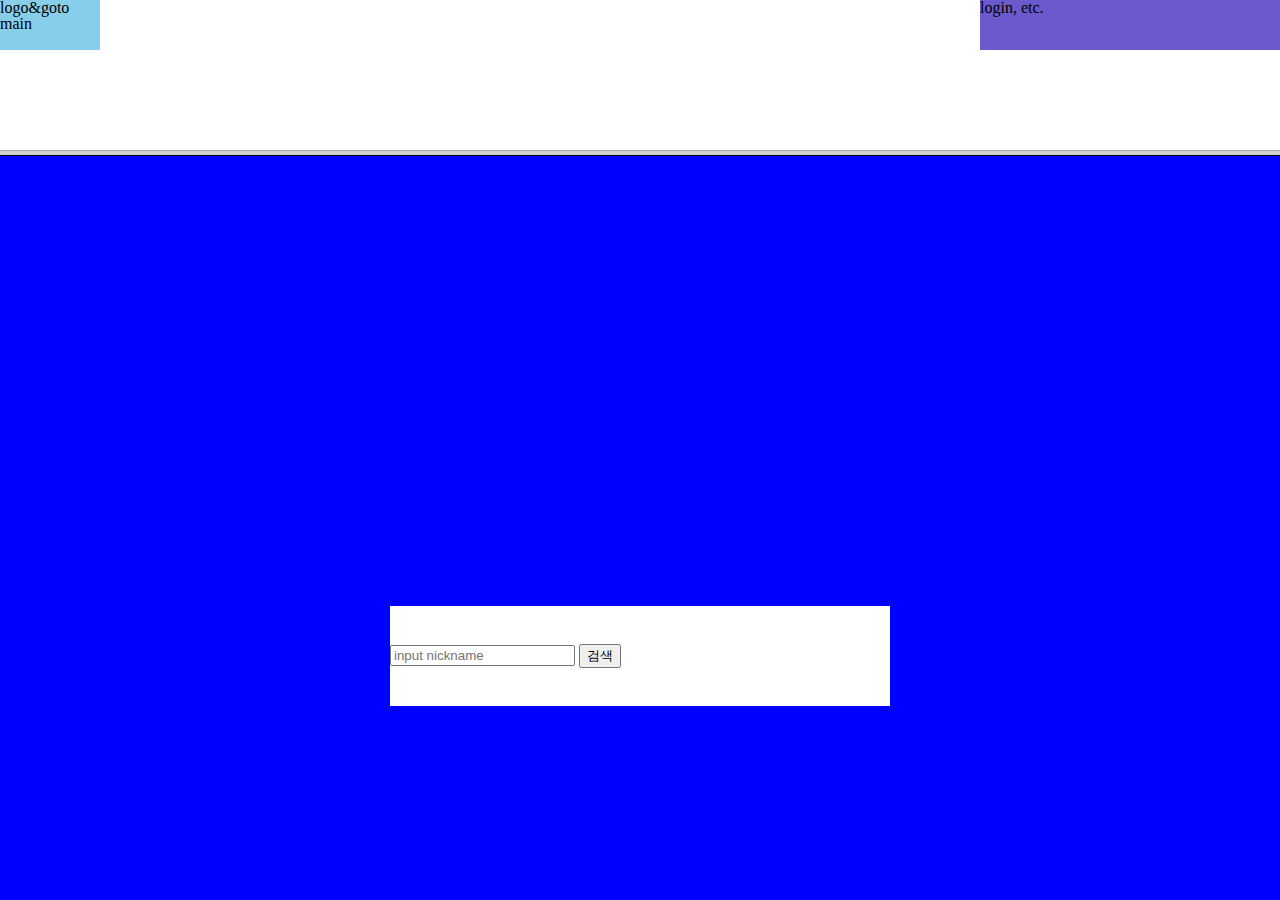
==== index.html @ 20aa54f6 "Initialize html and css file" ====
<!DOCTYPE html>
<html>
    <head>
        <meta charset="UTF-8">
        <title> 사이퍼즈 전적검색기</title>
        <link href="css/lib/unnecessary-html.css" rel="stylesheet" type="text/css">
        <link href="css/layout/layout.css" rel="stylesheet" type="text/css">
        <link href="css/contents/index.css" rel="stylesheet" type="text/css">
        <link href="css/contents/header.css" rel="stylesheet" type="text/css">
    </head>
    <frameset rows="150, *">
        <frame src="header.html" name="header" noresize></frame>
        <frame src="index-body.html" name="index-body" noresize></frame>
    </frameset>
</html>
---- css/lib/unnecessary-html.css ----
/* http://meyerweb.com/eric/tools/css/reset/ */
/* v1.0 | 20080212 */

html, body, div, span, applet, object, iframe,
h1, h2, h3, h4, h5, h6, p, blockquote, pre,
a, abbr, acronym, address, big, cite, code,
del, dfn, em, font, img, ins, kbd, q, s, samp,
small, strike, strong, sub, sup, tt, var,
b, u, i, center,
dl, dt, dd, ol, ul, li,
fieldset, form, label, legend,
table, caption, tbody, tfoot, thead, tr, th, td {
	margin: 0;
	padding: 0;
	border: 0;
	outline: 0;
	font-size: 100%;
	vertical-align: baseline;
	background: transparent;
}
body {
	line-height: 1;
}
ol, ul {
	list-style: none;
}
blockquote, q {
	quotes: none;
}
blockquote:before, blockquote:after,
q:before, q:after {
	content: '';
	content: none;
}

/* remember to define focus styles! */
:focus {
	outline: 0;
}

/* remember to highlight inserts somehow! */
ins {
	text-decoration: none;
}
del {
	text-decoration: line-through;
}

/* tables still need 'cellspacing="0"' in the markup */
table {
	border-collapse: collapse;
	border-spacing: 0;
}
---- css/layout/layout.css ----
@charset "UTF-8";

.layout-header {
    position: relative;
    width: 100%;
    height: 50px;
    margin: 0px auto;
    
    background-color: silver;
}
.layout-index-body {
    position: relative;
    width: 100%;
    height: 1000px;

    display: flex;
    align-items: center;
    justify-content: center;
    
    background-color: blue;
    
}
---- css/contents/index.css ----
@charset "UTF-8";

.index-contents {
    max-width: 50%;

    width: 500px;
    height: 100px;

    display: flex;
    align-items: center;
    
    background-color: white;
}
---- css/contents/header.css ----
@charset "UTF-8";

.header-logo {
    position: relative;
    float: left;
    width: 100px;
    height: 50px;
    
    background-color: skyblue;
}

.header-etc {
    position: relative;
    float: right;
    width: 300px;
    height: 50px;

    background-color: slateblue;
}
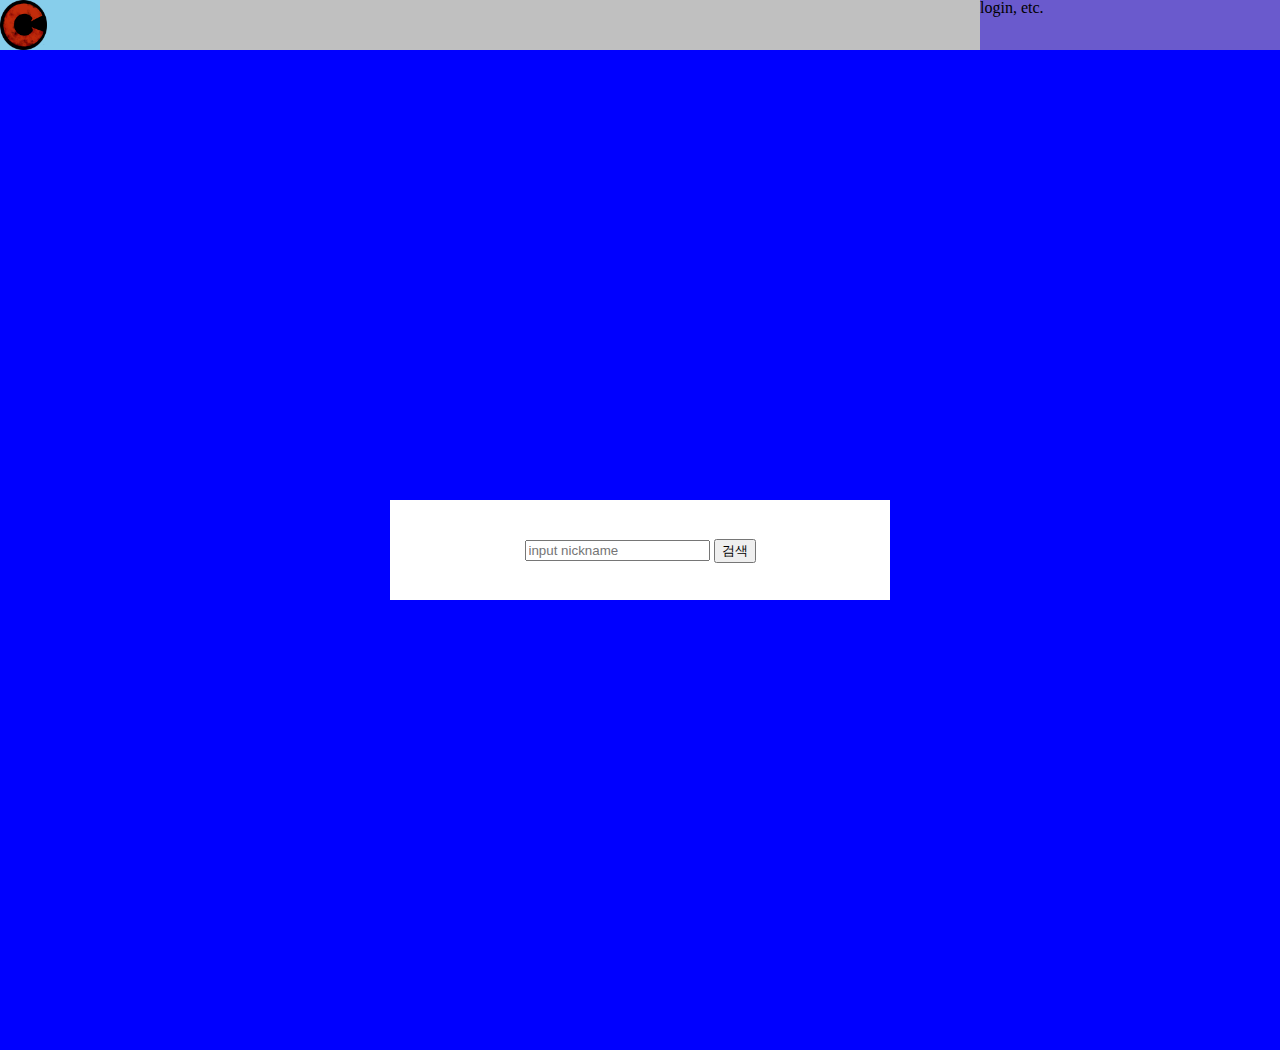
==== commit e1df244e: "init main search view" ====
--- a/index.html
+++ b/index.html
@@ -5,11 +5,29 @@
         <title> 사이퍼즈 전적검색기</title>
         <link href="css/lib/unnecessary-html.css" rel="stylesheet" type="text/css">
         <link href="css/layout/layout.css" rel="stylesheet" type="text/css">
-        <link href="css/contents/index.css" rel="stylesheet" type="text/css">
         <link href="css/contents/header.css" rel="stylesheet" type="text/css">
+        <link href="css/contents/before-search.css" rel="stylesheet" type="text/css">
     </head>
-    <frameset rows="150, *">
-        <frame src="header.html" name="header" noresize></frame>
-        <frame src="index-body.html" name="index-body" noresize></frame>
-    </frameset>
+    <body>
+        <div class="layout-header">
+            <div class="header-logo js-logo">
+                <img src="img/cyphers_logo.png" style="cursor:pointer">
+            </div>
+            <div class="header-etc">
+                login, etc.
+            </div>
+        </div>
+
+        <div class="layout-body">
+            <div class="before-search">
+                <form class="search-contents js-search">
+                    <input type="text" placeholder="input nickname">
+                    <input type="submit" value="검색">
+                </form>
+            </div>
+        </div>
+
+        <script src="js/header.js"></script>
+        <script src="js/search-contents.js"></script>
+    </body>
 </html>--- a/css/layout/layout.css
+++ b/css/layout/layout.css
@@ -8,7 +8,7 @@
     
     background-color: silver;
 }
-.layout-index-body {
+.layout-body {
     position: relative;
     width: 100%;
     height: 1000px;
--- a/css/contents/header.css
+++ b/css/contents/header.css
@@ -8,6 +8,10 @@
     
     background-color: skyblue;
 }
+.header-logo img {
+    height: 50px;
+    width: auto;
+}
 
 .header-etc {
     position: relative;
--- a/css/contents/before-search.css
+++ b/css/contents/before-search.css
@@ -0,0 +1,13 @@
+@charset "UTF-8";
+
+.before-search {
+    max-width: 50%;
+
+    width: 500px;
+    height: 100px;
+
+    line-height: 100px;
+    text-align: center;
+    
+    background-color: white;
+}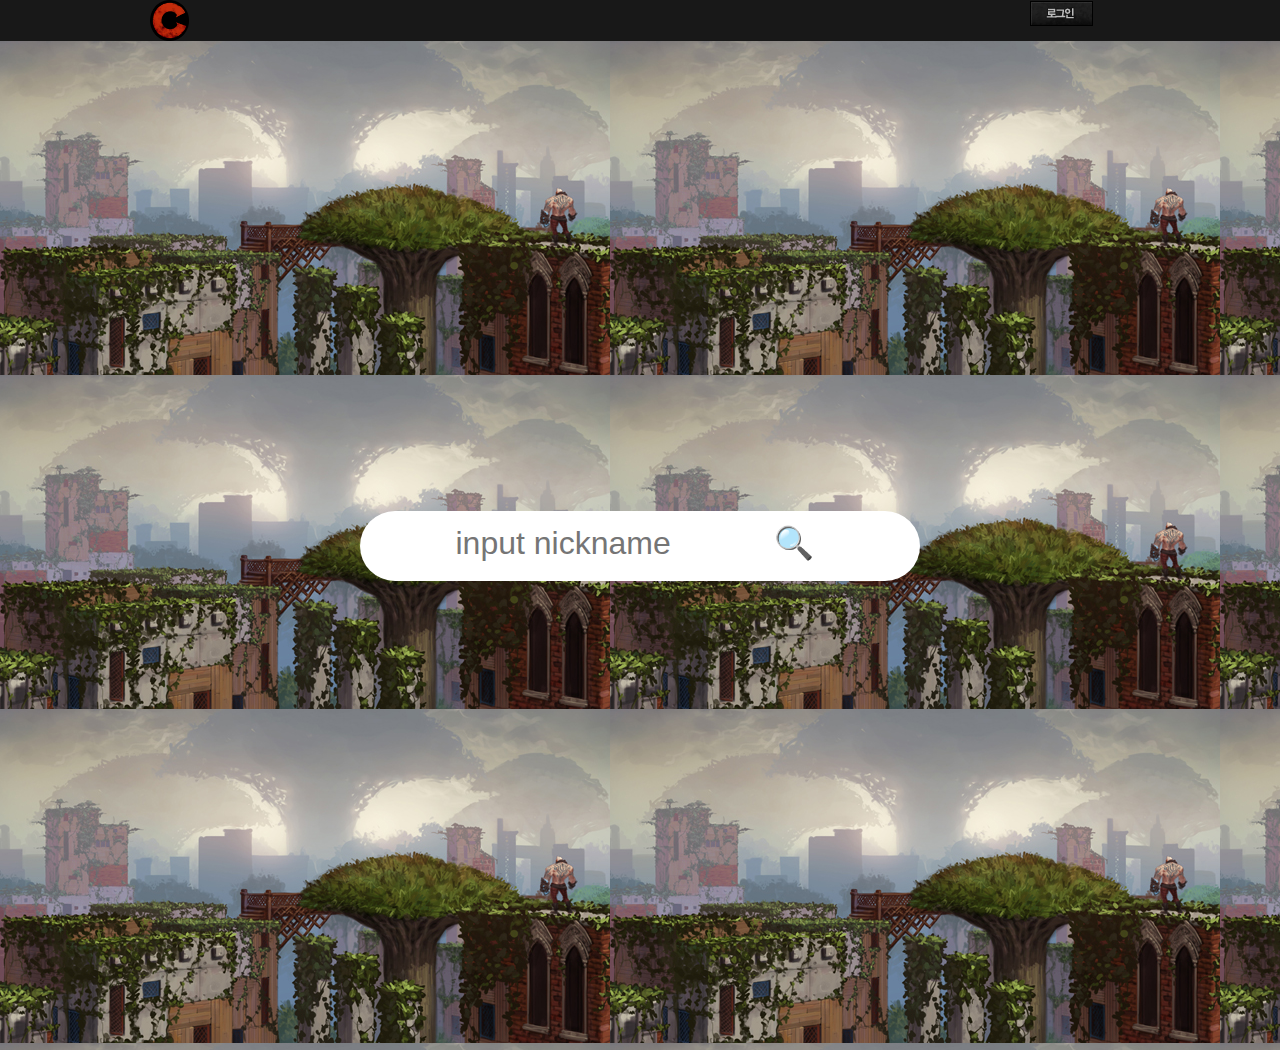
==== commit 00089663: "homepage clone coding" ====
--- a/index.html
+++ b/index.html
@@ -10,19 +10,21 @@
     </head>
     <body>
         <div class="layout-header">
-            <div class="header-logo js-logo">
-                <img src="img/cyphers_logo.png" style="cursor:pointer">
-            </div>
-            <div class="header-etc">
-                login, etc.
+            <div class="layout-header-contents">
+                <div class="header-logo js-logo">
+                    <img src="img/cyphers_logo.png" style="cursor:pointer">
+                </div>
+                <div class="header-etc">
+                    <img src="img/btn_login.gif" style="cursor:pointer">
+                </div>
             </div>
         </div>
 
         <div class="layout-body">
             <div class="before-search">
-                <form class="search-contents js-search">
+                <form class="js-search">
                     <input type="text" placeholder="input nickname">
-                    <input type="submit" value="검색">
+                    <input type="submit" value="🔍" style="cursor:pointer">
                 </form>
             </div>
         </div>
--- a/css/layout/layout.css
+++ b/css/layout/layout.css
@@ -3,20 +3,26 @@
 .layout-header {
     position: relative;
     width: 100%;
-    height: 50px;
+    height: 41px;
     margin: 0px auto;
     
-    background-color: silver;
+    background-color: #181818;
+}
+
+.layout-header-contents {
+    width: 980px;
+    height: 41px;
+    margin: 0px auto;
+
 }
 .layout-body {
     position: relative;
     width: 100%;
-    height: 1000px;
+    height: 1009px;
 
     display: flex;
     align-items: center;
     justify-content: center;
-    
-    background-color: blue;
-    
+
+    background-image: url(/img/background01.jpg);
 }--- a/css/contents/header.css
+++ b/css/contents/header.css
@@ -4,20 +4,22 @@
     position: relative;
     float: left;
     width: 100px;
-    height: 50px;
-    
-    background-color: skyblue;
+    height: 41px;
 }
 .header-logo img {
-    height: 50px;
+    height: 41px;
     width: auto;
 }
 
 .header-etc {
     position: relative;
     float: right;
-    width: 300px;
-    height: 50px;
-
-    background-color: slateblue;
+    width: 100px;
+    height: 41px;
+    
+    line-height: 41px;
+}
+.header-etc img {
+    width: 63px;
+    height: 25px;
 }--- a/css/contents/before-search.css
+++ b/css/contents/before-search.css
@@ -3,11 +3,30 @@
 .before-search {
     max-width: 50%;
 
-    width: 500px;
-    height: 100px;
+    width: 560px;
+    height: 70px;
 
-    line-height: 100px;
+    line-height: 70px;
     text-align: center;
+
+    background-color: white;
+    border-radius: 35px;
+}
+
+.before-search input[type="submit"] {
+    width: 65px;
+    height: 65px;
+    font-size: 200%;
+
+    background-color: transparent;
+    border: 0px
+}
+.before-search input[type="text"] {
+    width: 300px;
+    height: 50px;
     
-    background-color: white;
+    
+    font-size: 200%;
+    background-color: transparent;
+    border: 0px;
 }